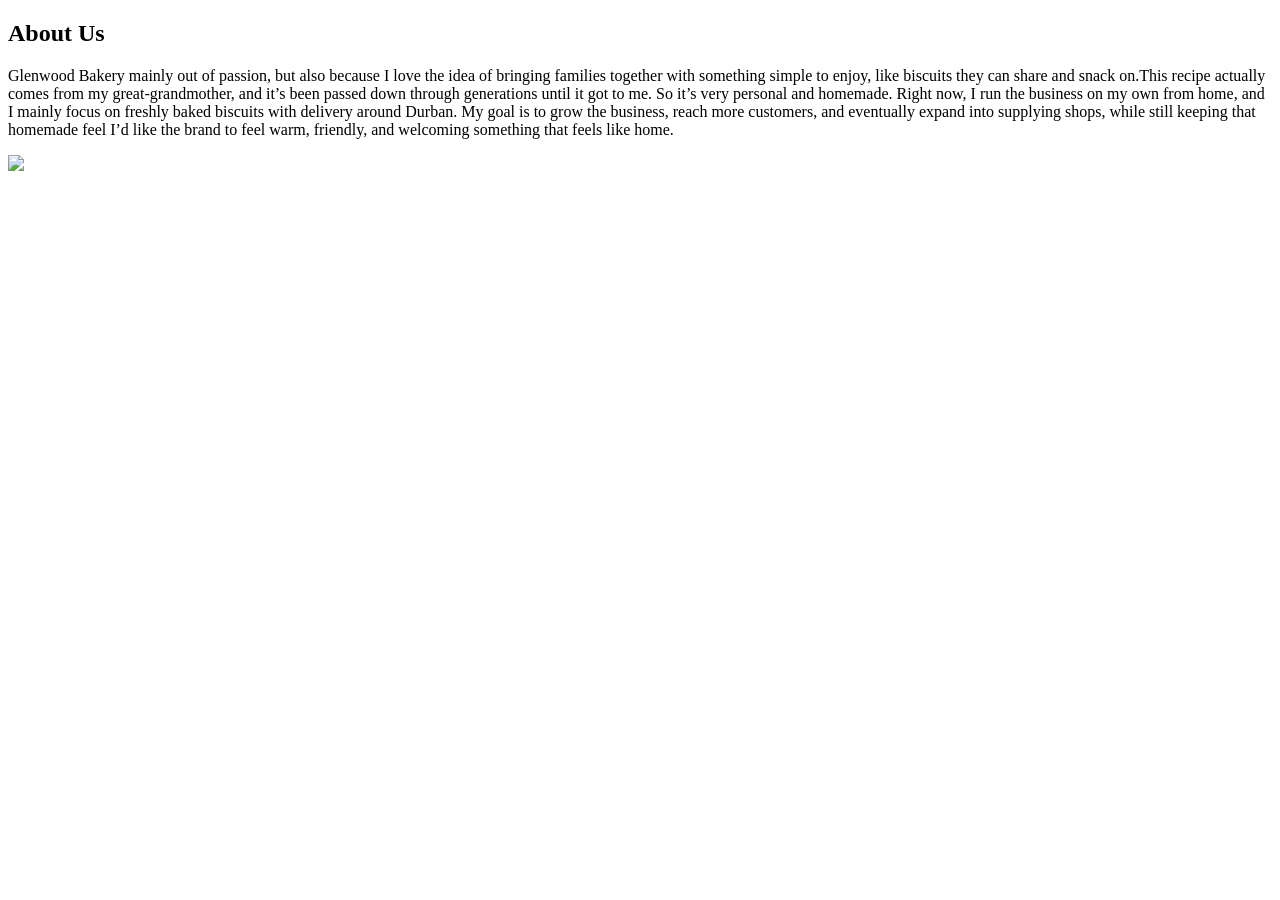
==== about.html @ 4ea92df1 "Initial commit" ====
<!DOCTYPE html>
<main>

    <section>
        <h2>About Us</h2>
        <p>
             Glenwood Bakery  mainly out of passion, but also because I love the idea of bringing families together with something simple to enjoy, like biscuits they can share and snack on.This recipe actually comes from my great-grandmother, and it’s been passed down through generations until it got to me. So it’s very personal and homemade.
            Right now, I run the business on my own from home, and I mainly focus on freshly baked biscuits with delivery around Durban.
            My goal is to grow the business, reach more customers, and eventually expand into supplying shops, while still keeping that homemade feel
            I’d like the brand to feel warm, friendly, and welcoming something that feels like home. 
        </p>
    </section>

    <section>
        <img src="images/bakery.jpg" width="250">
    </section>

</main>
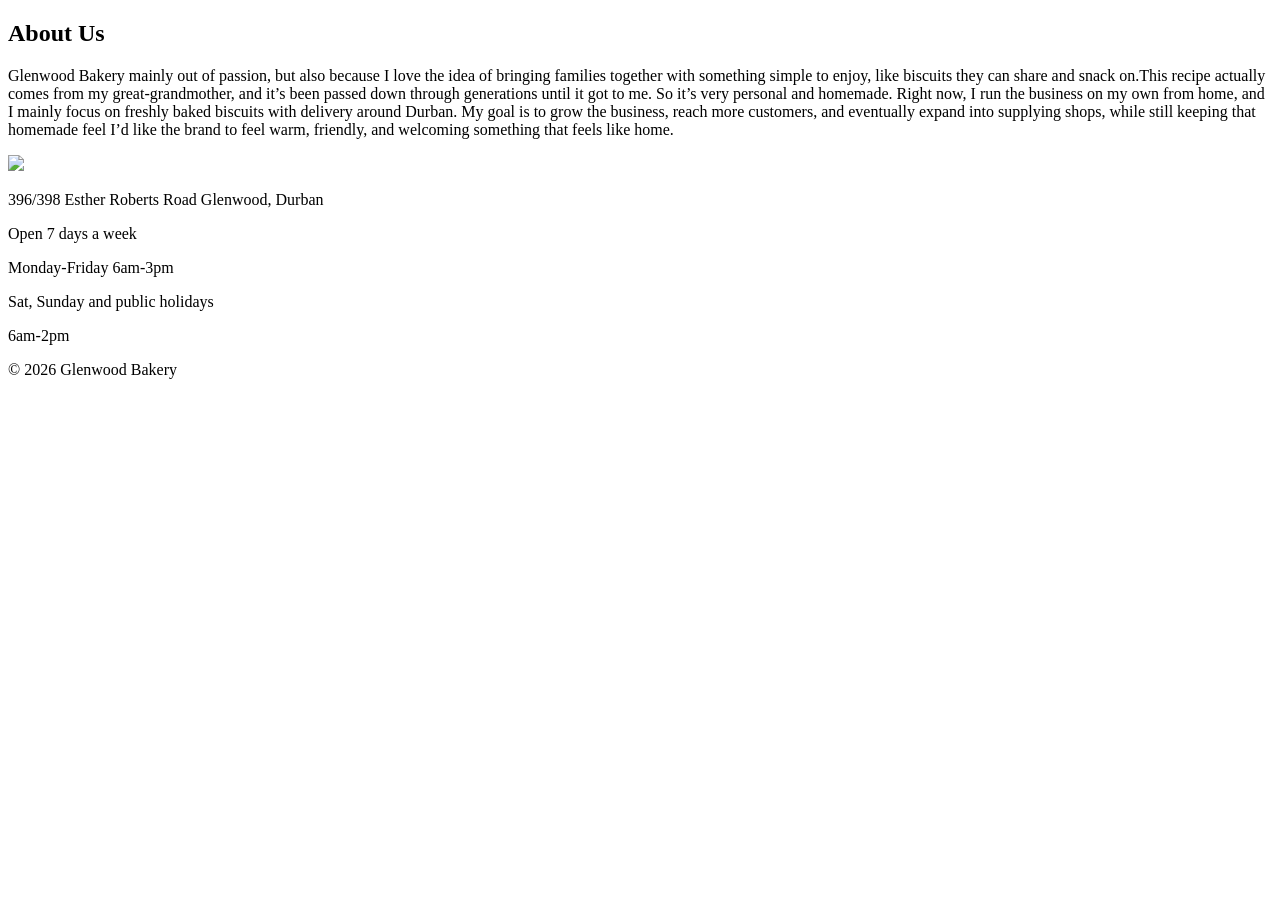
==== commit ee56e8ea: "ADDED FOOTER" ====
--- a/about.html
+++ b/about.html
@@ -15,4 +15,15 @@
         <img src="images/bakery.jpg" width="250">
     </section>
 
-</main>+</main>
+<footer>
+    <p>396/398 Esther Roberts Road
+Glenwood, Durban</p>
+    <p>Open 7 days  a week</p>
+     <p>Monday-Friday 6am-3pm</p>
+     <p>Sat, Sunday and public holidays </p>
+    <p>6am-2pm</p>
+    <p>&copy; 2026 Glenwood Bakery</p>
+</footer>
+
+</body>
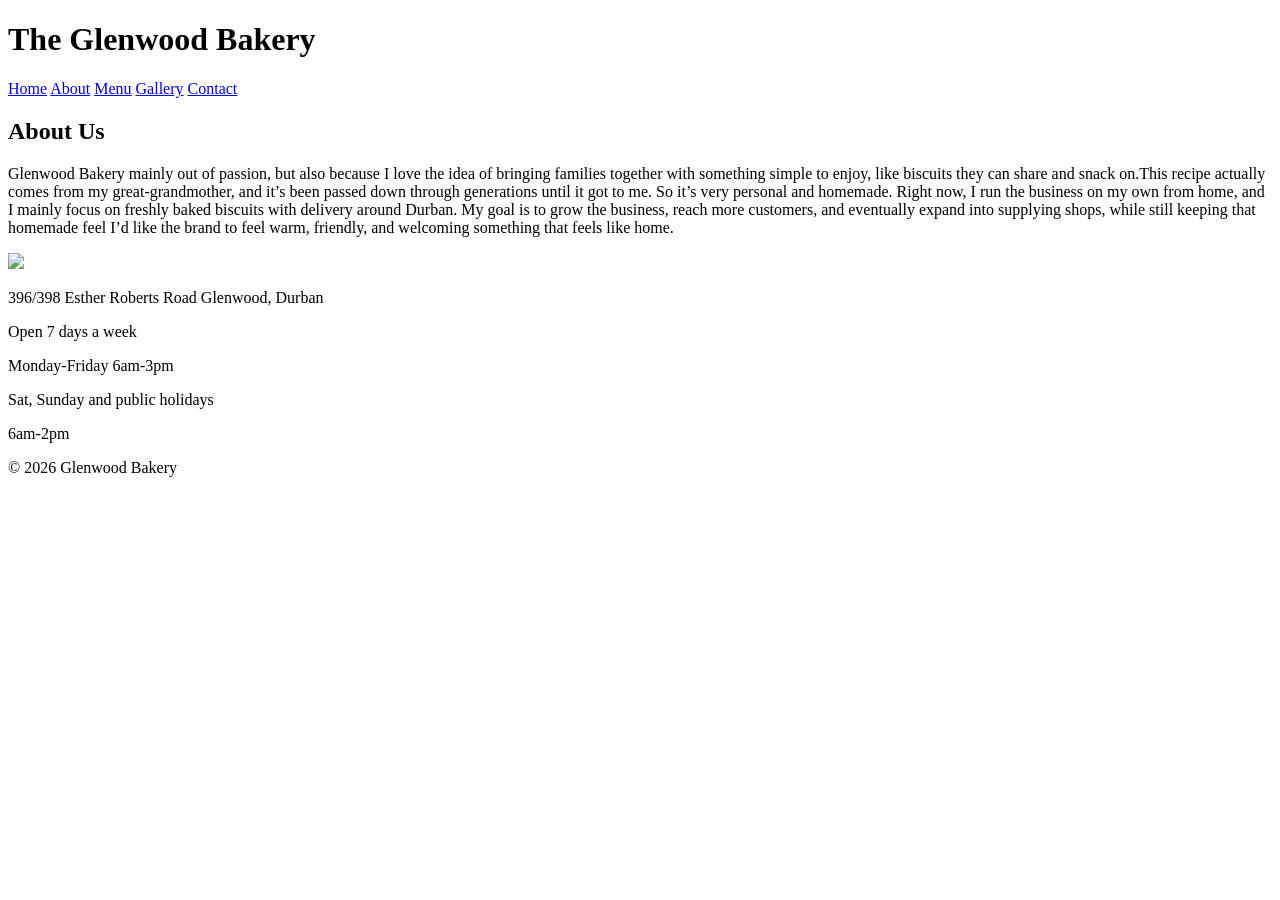
==== commit f775219f: "ADDED MY HEADER" ====
--- a/about.html
+++ b/about.html
@@ -1,5 +1,17 @@
 <!DOCTYPE html>
 <main>
+    <header>
+    
+    <h1>The Glenwood Bakery</h1>
+    
+    <nav>
+        <a href="index.html">Home</a>
+        <a href="about.html">About</a>
+        <a href="menu.html">Menu</a>
+        <a href="gallery.html">Gallery</a>
+        <a href="contact.html">Contact</a>
+    </nav>
+</header>
 
     <section>
         <h2>About Us</h2>
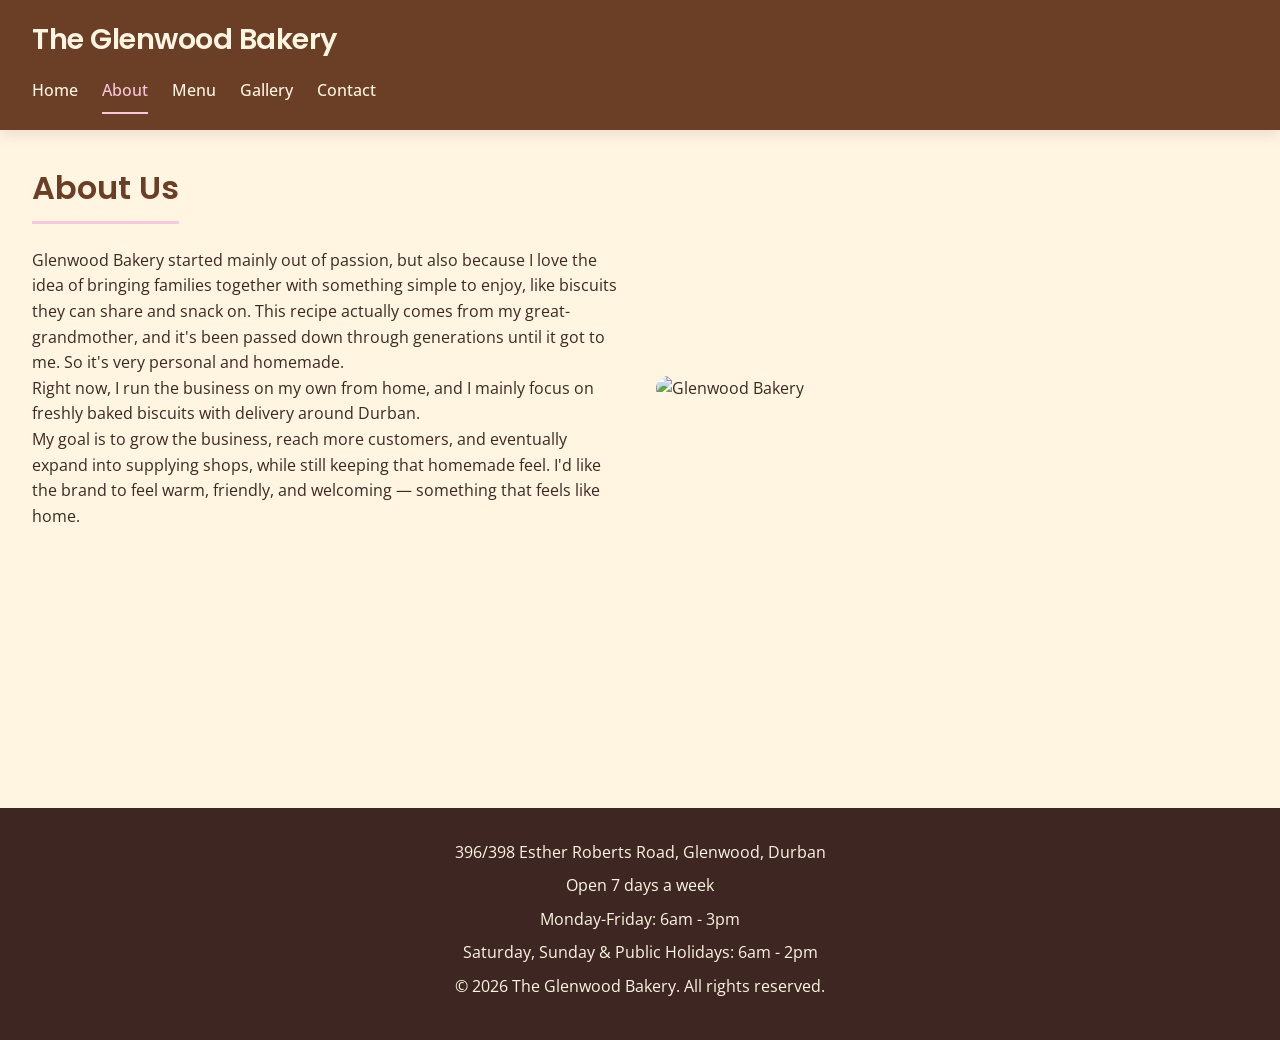
==== commit c6af6de0: "changes in all 4 pages" ====
--- a/about.html
+++ b/about.html
@@ -1,41 +1,48 @@
 <!DOCTYPE html>
-<main>
-    <header>
-    
+<html lang="en">
+<head>
+    <meta charset="UTF-8">
+    <meta name="viewport" content="width=device-width, initial-scale=1.0">
+    <title>The Glenwood Bakery - About</title>
+    <link href="https://fonts.googleapis.com/css2?family=Open+Sans:wght@300;400;500;600;700&family=Poppins:wght@400;500;600;700&display=swap" rel="stylesheet">
+    <link rel="stylesheet" href="css/style.css">
+</head>
+<body>
+
+<header>
     <h1>The Glenwood Bakery</h1>
-    
     <nav>
         <a href="index.html">Home</a>
-        <a href="about.html">About</a>
+        <a href="about.html" class="active">About</a>
         <a href="menu.html">Menu</a>
         <a href="gallery.html">Gallery</a>
         <a href="contact.html">Contact</a>
     </nav>
 </header>
 
+<main>
     <section>
         <h2>About Us</h2>
-        <p>
-             Glenwood Bakery  mainly out of passion, but also because I love the idea of bringing families together with something simple to enjoy, like biscuits they can share and snack on.This recipe actually comes from my great-grandmother, and it’s been passed down through generations until it got to me. So it’s very personal and homemade.
-            Right now, I run the business on my own from home, and I mainly focus on freshly baked biscuits with delivery around Durban.
-            My goal is to grow the business, reach more customers, and eventually expand into supplying shops, while still keeping that homemade feel
-            I’d like the brand to feel warm, friendly, and welcoming something that feels like home. 
-        </p>
+        <div style="display: flex; flex-wrap: wrap; gap: 2rem; align-items: center;">
+            <div style="flex: 1;">
+                <p>Glenwood Bakery started mainly out of passion, but also because I love the idea of bringing families together with something simple to enjoy, like biscuits they can share and snack on. This recipe actually comes from my great-grandmother, and it's been passed down through generations until it got to me. So it's very personal and homemade.</p>
+                <p>Right now, I run the business on my own from home, and I mainly focus on freshly baked biscuits with delivery around Durban.</p>
+                <p>My goal is to grow the business, reach more customers, and eventually expand into supplying shops, while still keeping that homemade feel. I'd like the brand to feel warm, friendly, and welcoming — something that feels like home.</p>
+            </div>
+            <div style="flex: 1;">
+                <img src="images/bakery.jpg" alt="Glenwood Bakery" style="width: 100%; border-radius: 15px;">
+            </div>
+        </div>
     </section>
+</main>
 
-    <section>
-        <img src="images/bakery.jpg" width="250">
-    </section>
-
-</main>
 <footer>
-    <p>396/398 Esther Roberts Road
-Glenwood, Durban</p>
-    <p>Open 7 days  a week</p>
-     <p>Monday-Friday 6am-3pm</p>
-     <p>Sat, Sunday and public holidays </p>
-    <p>6am-2pm</p>
-    <p>&copy; 2026 Glenwood Bakery</p>
+    <p>396/398 Esther Roberts Road, Glenwood, Durban</p>
+    <p>Open 7 days a week</p>
+    <p>Monday-Friday: 6am - 3pm</p>
+    <p>Saturday, Sunday & Public Holidays: 6am - 2pm</p>
+    <p>&copy; 2026 The Glenwood Bakery. All rights reserved.</p>
 </footer>
 
-</body>+</body>
+</html>
--- a/css/style.css
+++ b/css/style.css
@@ -0,0 +1,510 @@
+/* 
+   The Glenwood Bakery - Main Stylesheet
+   Colors: Warm Brown #6B3E26, Cream #FFF5E1, Beige #F3E5AB
+           Caramel #C68E4A, Dark Chocolate #3E2723, Pink #F8C8DC
+   Fonts: Poppins (Headings), Open Sans (Body) */
+
+/* ---------- CSS Reset ---------- */
+* {
+    margin: 0;
+    padding: 0;
+    box-sizing: border-box;
+}
+
+/* ---------- Base Styles ---------- */
+body {
+    font-family: 'Open Sans', sans-serif;
+    background-color: #FFF5E1;  /* Cream background */
+    color: #3E2723;              /* Dark chocolate text */
+    line-height: 1.6;
+}
+
+h1, h2, h3, h4, h5, h6 {
+    font-family: 'Poppins', sans-serif;
+    font-weight: 600;
+    color: #6B3E26;              /* Warm brown headings */
+    margin-bottom: 1rem;
+}
+
+h1 {
+    font-size: 2.5rem;
+    letter-spacing: -0.5px;
+}
+
+h2 {
+    font-size: 2rem;
+    border-bottom: 3px solid #F8C8DC;  /* Pink accent underline */
+    display: inline-block;
+    padding-bottom: 0.5rem;
+    margin-bottom: 1.5rem;
+}
+
+h3 {
+    font-size: 1.5rem;
+    color: #C68E4A;              /* Caramel subheadings */
+}
+
+a {
+    text-decoration: none;
+    color: #6B3E26;
+    transition: all 0.3s ease;
+}
+
+a:hover {
+    color: #C68E4A;
+}
+
+/* ---------- Header & Navigation ---------- */
+header {
+    background-color: #6B3E26;   /* Warm brown header */
+    padding: 1rem 2rem;
+    position: sticky;
+    top: 0;
+    z-index: 100;
+    box-shadow: 0 4px 15px rgba(0,0,0,0.1);
+}
+
+header h1 {
+    color: #FFF5E1;              /* Cream text on brown */
+    margin-bottom: 0.5rem;
+    font-size: 1.8rem;
+}
+
+nav {
+    display: flex;
+    gap: 1.5rem;
+    flex-wrap: wrap;
+}
+
+nav a {
+    color: #FFF5E1;
+    font-weight: 500;
+    padding: 0.5rem 0;
+}
+
+nav a:hover {
+    color: #F8C8DC;              /* Pink on hover */
+    transform: translateY(-2px);
+}
+
+/* ---------- Main Content Container ---------- */
+main {
+    max-width: 1200px;
+    margin: 0 auto;
+    padding: 2rem;
+    min-height: 70vh;
+}
+
+/* ---------- Hero Section (Homepage) ---------- */
+.hero {
+    background: linear-gradient(135deg, #6B3E26 0%, #C68E4A 100%);
+    padding: 4rem 2rem;
+    text-align: center;
+    border-radius: 20px;
+    margin-bottom: 2rem;
+    color: #FFF5E1;
+}
+
+.hero h2 {
+    color: #FFF5E1;
+    border-bottom: none;
+    font-size: 3rem;
+    margin-bottom: 1rem;
+}
+
+.hero .btn {
+    background-color: #F8C8DC;
+    color: #6B3E26;
+    padding: 0.8rem 2rem;
+    border-radius: 50px;
+    font-weight: bold;
+    display: inline-block;
+    margin-top: 1rem;
+}
+
+.hero .btn:hover {
+    background-color: #FFF5E1;
+    transform: scale(1.05);
+}
+
+/* ---------- Category Grid (Homepage Products) ---------- */
+.category-grid {
+    display: grid;
+    grid-template-columns: repeat(4, 1fr);
+    gap: 1.5rem;
+    margin: 2rem 0;
+}
+
+.category-card {
+    background-color: #F3E5AB;   /* Soft beige */
+    padding: 1rem;
+    text-align: center;
+    border-radius: 15px;
+    transition: transform 0.3s ease, box-shadow 0.3s ease;
+}
+
+.category-card:hover {
+    transform: translateY(-5px);
+    box-shadow: 0 10px 25px rgba(0,0,0,0.1);
+}
+
+.category-card img {
+    width: 100%;
+    max-width: 150px;
+    height: auto;
+    border-radius: 50%;
+    margin-bottom: 0.5rem;
+}
+
+.category-card p {
+    font-weight: 600;
+    color: #6B3E26;
+}
+
+/* ---------- Menu Grid Layout ---------- */
+.menu-grid {
+    display: grid;
+    grid-template-columns: repeat(auto-fill, minmax(280px, 1fr));
+    gap: 2rem;
+}
+
+.menu-item {
+    background-color: #FFF5E1;
+    border: 1px solid #F3E5AB;
+    border-radius: 15px;
+    padding: 1rem;
+    text-align: center;
+    transition: all 0.3s ease;
+    box-shadow: 0 2px 8px rgba(0,0,0,0.05);
+}
+
+.menu-item:hover {
+    box-shadow: 0 8px 20px rgba(0,0,0,0.1);
+    transform: translateY(-3px);
+}
+
+.menu-item img {
+    width: 100%;
+    height: 180px;
+    object-fit: cover;
+    border-radius: 10px;
+    margin-bottom: 0.75rem;
+}
+
+.menu-item h4 {
+    font-size: 1.1rem;
+    margin-bottom: 0.5rem;
+}
+
+.menu-item .price {
+    color: #C68E4A;
+    font-weight: bold;
+    font-size: 1.2rem;
+}
+
+/* ---------- Gallery Grid ---------- */
+.gallery-grid {
+    display: grid;
+    grid-template-columns: repeat(3, 1fr);
+    gap: 1.5rem;
+}
+
+.gallery-item {
+    overflow: hidden;
+    border-radius: 12px;
+    transition: transform 0.3s ease;
+}
+
+.gallery-item:hover {
+    transform: scale(1.02);
+}
+
+.gallery-item img {
+    width: 100%;
+    height: 250px;
+    object-fit: cover;
+    transition: transform 0.5s ease;
+}
+
+.gallery-item:hover img {
+    transform: scale(1.05);
+}
+
+/* Gallery Filter Buttons */
+.filter-buttons {
+    display: flex;
+    gap: 1rem;
+    justify-content: center;
+    margin-bottom: 2rem;
+    flex-wrap: wrap;
+}
+
+.filter-btn {
+    background-color: #F3E5AB;
+    border: none;
+    padding: 0.5rem 1.5rem;
+    border-radius: 50px;
+    cursor: pointer;
+    font-family: 'Poppins', sans-serif;
+    font-weight: 500;
+    color: #6B3E26;
+    transition: all 0.3s ease;
+}
+
+.filter-btn:hover, .filter-btn.active {
+    background-color: #6B3E26;
+    color: #FFF5E1;
+}
+
+/* ---------- Contact Form ---------- */
+.contact-form {
+    background-color: #F3E5AB;
+    padding: 2rem;
+    border-radius: 20px;
+    max-width: 600px;
+    margin: 0 auto;
+}
+
+.form-group {
+    margin-bottom: 1.2rem;
+}
+
+.form-group label {
+    display: block;
+    margin-bottom: 0.5rem;
+    font-weight: 600;
+    color: #6B3E26;
+}
+
+.form-group input,
+.form-group textarea {
+    width: 100%;
+    padding: 0.8rem;
+    border: 2px solid #FFF5E1;
+    border-radius: 10px;
+    font-family: 'Open Sans', sans-serif;
+    transition: border-color 0.3s ease;
+}
+
+.form-group input:focus,
+.form-group textarea:focus {
+    outline: none;
+    border-color: #C68E4A;
+}
+
+.btn-submit {
+    background-color: #6B3E26;
+    color: #FFF5E1;
+    border: none;
+    padding: 0.8rem 2rem;
+    border-radius: 50px;
+    cursor: pointer;
+    font-weight: bold;
+    width: 100%;
+    transition: background-color 0.3s ease;
+}
+
+.btn-submit:hover {
+    background-color: #C68E4A;
+}
+
+/* ---------- Contact Info Cards ---------- */
+.contact-info {
+    display: grid;
+    grid-template-columns: repeat(auto-fit, minmax(250px, 1fr));
+    gap: 1.5rem;
+    margin-bottom: 2rem;
+}
+
+.info-card {
+    background-color: #F3E5AB;
+    padding: 1.5rem;
+    text-align: center;
+    border-radius: 15px;
+}
+
+.info-card h3 {
+    margin-bottom: 0.5rem;
+}
+
+/* ---------- Call to Action Section ---------- */
+.cta-section {
+    background-color: #F8C8DC;
+    text-align: center;
+    padding: 3rem;
+    border-radius: 20px;
+    margin: 2rem 0;
+}
+
+.cta-section p {
+    font-size: 1.3rem;
+    font-weight: 500;
+    margin-bottom: 1rem;
+}
+
+.cta-section .btn {
+    background-color: #6B3E26;
+    color: #FFF5E1;
+    padding: 0.8rem 2rem;
+    border-radius: 50px;
+    display: inline-block;
+}
+
+/* ---------- Footer ---------- */
+footer {
+    background-color: #3E2723;   /* Dark chocolate */
+    color: #FFF5E1;
+    text-align: center;
+    padding: 2rem;
+    margin-top: 3rem;
+}
+
+footer p {
+    margin-bottom: 0.5rem;
+}
+
+/* ============================================================
+   RESPONSIVE DESIGN - MEDIA QUERIES
+   ============================================================ */
+
+/* ---------- TABLET BREAKPOINT (max-width: 768px) ---------- */
+@media screen and (max-width: 768px) {
+    
+    h1 {
+        font-size: 1.8rem;
+    }
+    
+    h2 {
+        font-size: 1.5rem;
+    }
+    
+    main {
+        padding: 1.5rem;
+    }
+    
+    /* Navigation becomes column on tablet */
+    nav {
+        flex-direction: column;
+        gap: 0.5rem;
+    }
+    
+    /* Hero section adjustments */
+    .hero h2 {
+        font-size: 2rem;
+    }
+    
+    .hero {
+        padding: 2rem 1rem;
+    }
+    
+    /* 2-column grid on tablet */
+    .category-grid {
+        grid-template-columns: repeat(2, 1fr);
+    }
+    
+    .gallery-grid {
+        grid-template-columns: repeat(2, 1fr);
+    }
+    
+    .menu-grid {
+        grid-template-columns: repeat(2, 1fr);
+    }
+}
+
+/* ---------- MOBILE BREAKPOINT (max-width: 480px) ---------- */
+@media screen and (max-width: 480px) {
+    
+    header {
+        padding: 1rem;
+        text-align: center;
+    }
+    
+    nav {
+        flex-direction: column;
+        align-items: center;
+        gap: 0.5rem;
+    }
+    
+    /* Single column layout on mobile */
+    .category-grid {
+        grid-template-columns: 1fr;
+    }
+    
+    .gallery-grid {
+        grid-template-columns: 1fr;
+    }
+    
+    .menu-grid {
+        grid-template-columns: 1fr;
+    }
+    
+    .contact-info {
+        grid-template-columns: 1fr;
+    }
+    
+    .hero h2 {
+        font-size: 1.5rem;
+    }
+    
+    .hero .btn, .cta-section .btn {
+        padding: 0.6rem 1.5rem;
+        font-size: 0.9rem;
+    }
+    
+    .menu-item img {
+        height: 150px;
+    }
+    
+    .gallery-item img {
+        height: 200px;
+    }
+    
+    .filter-buttons {
+        gap: 0.5rem;
+    }
+    
+    .filter-btn {
+        padding: 0.3rem 1rem;
+        font-size: 0.8rem;
+    }
+    
+    footer {
+        padding: 1.5rem;
+        font-size: 0.8rem;
+    }
+}
+
+/* ---------- LARGE DESKTOP BREAKPOINT (min-width: 1200px) ---------- */
+@media screen and (min-width: 1200px) {
+    
+    main {
+        max-width: 1400px;
+    }
+    
+    .category-grid {
+        grid-template-columns: repeat(4, 1fr);
+    }
+    
+    .gallery-grid {
+        grid-template-columns: repeat(3, 1fr);
+    }
+}
+
+/* ---------- Utility Classes ---------- */
+.text-center {
+    text-align: center;
+}
+
+.mt-2 {
+    margin-top: 1rem;
+}
+
+.mb-2 {
+    margin-bottom: 1rem;
+}
+
+/* Active navigation link styling */
+nav a.active {
+    color: #F8C8DC;
+    border-bottom: 2px solid #F8C8DC;
+}
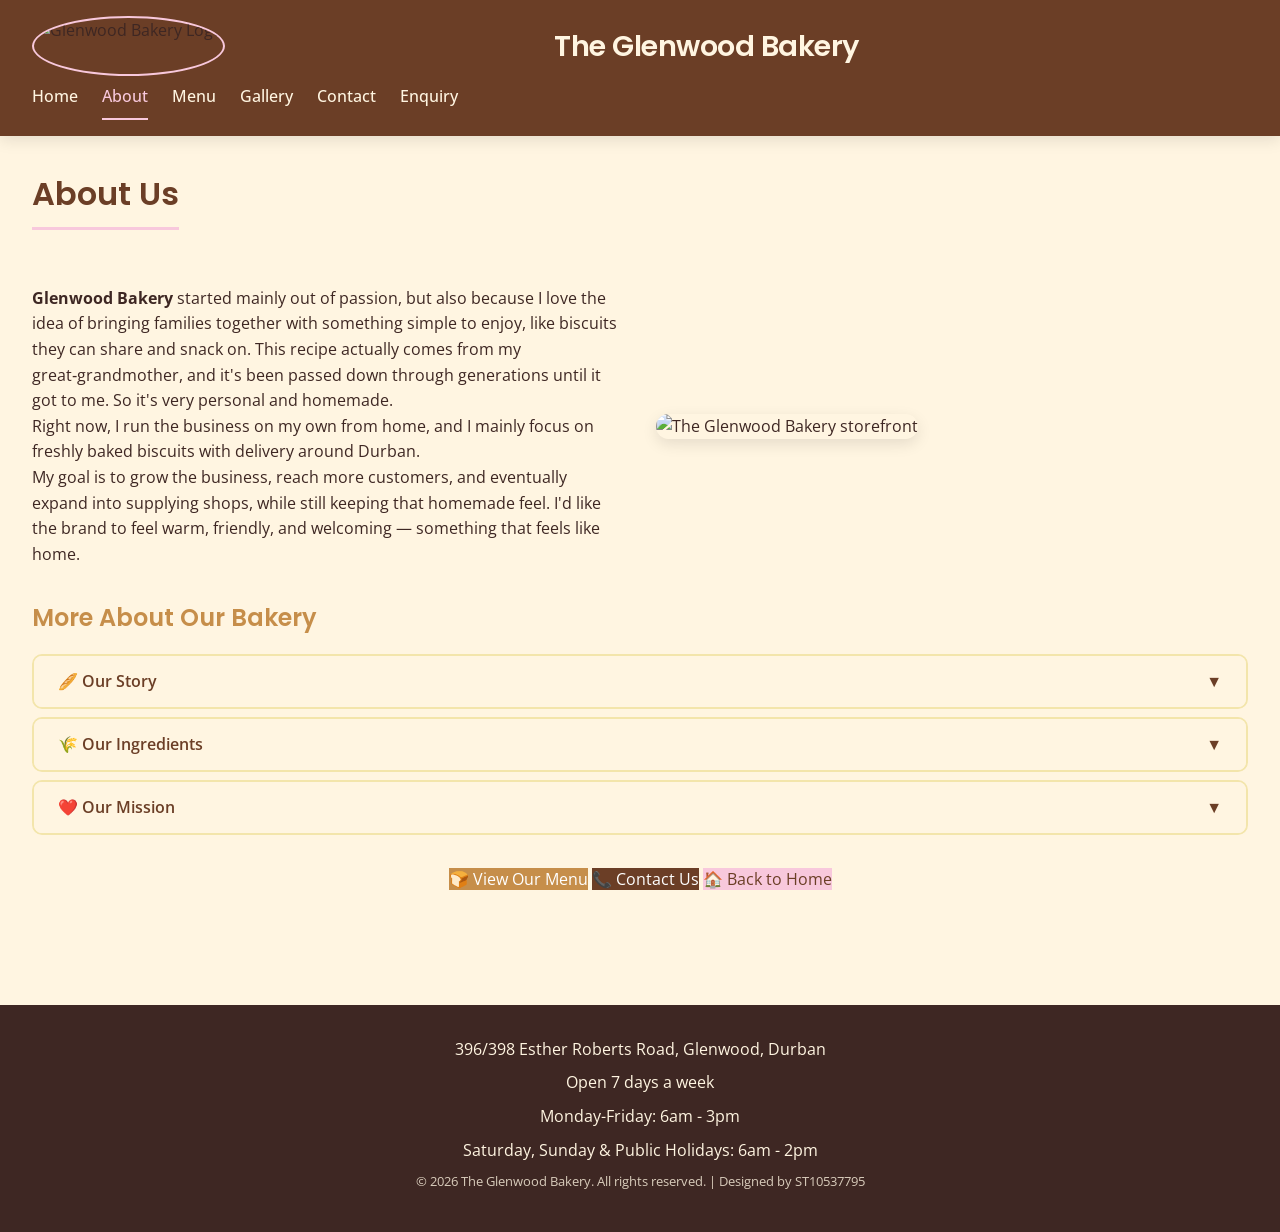
==== commit 9bd0febc: "Enhance about.html with SEO and styling updates" ====
--- a/about.html
+++ b/about.html
@@ -1,48 +1,190 @@
 <!DOCTYPE html>
+<!-- ============================================================
+     FILE: about.html (About Page)
+     AUTHOR: Samkelo Xaba
+     STUDENT #: ST10537795
+     PURPOSE: Tell the story of The Glenwood Bakery
+     ============================================================ -->
 <html lang="en">
 <head>
     <meta charset="UTF-8">
     <meta name="viewport" content="width=device-width, initial-scale=1.0">
+    <!-- ===== SEO META TAGS ===== -->
+    <meta name="description" content="Learn about The Glenwood Bakery – a family‑run business in Durban baking homemade biscuits, croissants, and cakes with a personal touch.">
+    <meta name="keywords" content="about bakery, homemade biscuits, family recipe, Durban bakery, Glenwood, fresh baked goods">
     <title>The Glenwood Bakery - About</title>
+    
+    <!-- Google Fonts -->
     <link href="https://fonts.googleapis.com/css2?family=Open+Sans:wght@300;400;500;600;700&family=Poppins:wght@400;500;600;700&display=swap" rel="stylesheet">
     <link rel="stylesheet" href="css/style.css">
+    
+    <style>
+        /* ===== ABOUT PAGE STYLES ===== */
+        .about-content {
+            display: flex;
+            flex-wrap: wrap;
+            gap: 2rem;
+            align-items: center;
+            margin: 2rem 0;
+        }
+        .about-text {
+            flex: 1;
+        }
+        .about-image {
+            flex: 1;
+        }
+        .about-image img {
+            width: 100%;
+            border-radius: 15px;
+            box-shadow: 0 5px 15px rgba(0,0,0,0.1);
+        }
+        /* Accordion */
+        .accordion-item {
+            border: 2px solid #F3E5AB;
+            border-radius: 10px;
+            margin: 0.5rem 0;
+            overflow: hidden;
+        }
+        .accordion-header {
+            background: #FFF5E1;
+            padding: 0.8rem 1.5rem;
+            cursor: pointer;
+            font-weight: 600;
+            color: #6B3E26;
+            transition: background 0.3s;
+            display: flex;
+            justify-content: space-between;
+        }
+        .accordion-header:hover {
+            background: #F3E5AB;
+        }
+        .accordion-header .arrow {
+            transition: transform 0.3s;
+        }
+        .accordion-header.active .arrow {
+            transform: rotate(180deg);
+        }
+        .accordion-body {
+            max-height: 0;
+            overflow: hidden;
+            transition: max-height 0.4s ease, padding 0.3s ease;
+            padding: 0 1.5rem;
+            background: #FFF5E1;
+        }
+        .accordion-body.open {
+            max-height: 300px;
+            padding: 1rem 1.5rem;
+        }
+        @media screen and (max-width: 768px) {
+            .about-content {
+                flex-direction: column;
+            }
+        }
+    </style>
 </head>
 <body>
 
+<!-- ===== HEADER (consistent with other pages) ===== -->
 <header>
-    <h1>The Glenwood Bakery</h1>
+    <div style="display: flex; align-items: center; justify-content: space-between; flex-wrap: wrap;">
+        <img src="images/logo.png" alt="Glenwood Bakery Logo" style="height: 60px; width: auto; border-radius: 50%; border: 2px solid #F8C8DC;">
+        <h1 style="margin: 0; flex: 1; text-align: center;">The Glenwood Bakery</h1>
+        <div style="width: 60px;"></div>
+    </div>
     <nav>
         <a href="index.html">Home</a>
         <a href="about.html" class="active">About</a>
         <a href="menu.html">Menu</a>
         <a href="gallery.html">Gallery</a>
         <a href="contact.html">Contact</a>
+        <a href="enquiry.html">Enquiry</a> <!-- new -->
     </nav>
 </header>
 
 <main>
     <section>
         <h2>About Us</h2>
-        <div style="display: flex; flex-wrap: wrap; gap: 2rem; align-items: center;">
-            <div style="flex: 1;">
-                <p>Glenwood Bakery started mainly out of passion, but also because I love the idea of bringing families together with something simple to enjoy, like biscuits they can share and snack on. This recipe actually comes from my great-grandmother, and it's been passed down through generations until it got to me. So it's very personal and homemade.</p>
+        <div class="about-content">
+            <div class="about-text">
+                <p><strong>Glenwood Bakery</strong> started mainly out of passion, but also because I love the idea of bringing families together with something simple to enjoy, like biscuits they can share and snack on. This recipe actually comes from my great‑grandmother, and it's been passed down through generations until it got to me. So it's very personal and homemade.</p>
                 <p>Right now, I run the business on my own from home, and I mainly focus on freshly baked biscuits with delivery around Durban.</p>
                 <p>My goal is to grow the business, reach more customers, and eventually expand into supplying shops, while still keeping that homemade feel. I'd like the brand to feel warm, friendly, and welcoming — something that feels like home.</p>
             </div>
-            <div style="flex: 1;">
-                <img src="images/bakery.jpg" alt="Glenwood Bakery" style="width: 100%; border-radius: 15px;">
+            <div class="about-image">
+                <img src="images/bakery.jpg" alt="The Glenwood Bakery storefront" loading="lazy">
             </div>
+        </div>
+
+        <!-- ===== ACCORDION (Interactive Element) ===== -->
+        <h3 style="margin-top: 2rem;">More About Our Bakery</h3>
+        <div class="accordion">
+            <div class="accordion-item">
+                <div class="accordion-header" onclick="toggleAccordion(this)">
+                    <span>🥖 Our Story</span>
+                    <span class="arrow">▼</span>
+                </div>
+                <div class="accordion-body">
+                    <p>Our journey began in a small kitchen in Glenwood, Durban, where the smell of freshly baked biscuits filled the air. What started as a family tradition has grown into a beloved local bakery. Every recipe is tested and perfected to bring you the taste of home.</p>
+                </div>
+            </div>
+            <div class="accordion-item">
+                <div class="accordion-header" onclick="toggleAccordion(this)">
+                    <span>🌾 Our Ingredients</span>
+                    <span class="arrow">▼</span>
+                </div>
+                <div class="accordion-body">
+                    <p>We use only the finest ingredients – real butter, free‑range eggs, and locally sourced flour. No preservatives, no artificial flavours. Just honest, wholesome baking.</p>
+                </div>
+            </div>
+            <div class="accordion-item">
+                <div class="accordion-header" onclick="toggleAccordion(this)">
+                    <span>❤️ Our Mission</span>
+                    <span class="arrow">▼</span>
+                </div>
+                <div class="accordion-body">
+                    <p>To share the joy of homemade baking with every customer. We believe that good food brings people together, and we strive to make every bite a memory.</p>
+                </div>
+            </div>
+        </div>
+
+        <!-- ===== CALL-TO-ACTION BUTTONS ===== -->
+        <div style="text-align: center; margin: 2rem 0;">
+            <a href="menu.html" class="btn" style="background-color: #C68E4A; color: white;">🍞 View Our Menu</a>
+            <a href="contact.html" class="btn" style="background-color: #6B3E26; color: white;">📞 Contact Us</a>
+            <a href="index.html" class="btn" style="background-color: #F8C8DC; color: #6B3E26;">🏠 Back to Home</a>
         </div>
     </section>
 </main>
 
+<!-- ===== FOOTER ===== -->
 <footer>
     <p>396/398 Esther Roberts Road, Glenwood, Durban</p>
     <p>Open 7 days a week</p>
     <p>Monday-Friday: 6am - 3pm</p>
     <p>Saturday, Sunday & Public Holidays: 6am - 2pm</p>
-    <p>&copy; 2026 The Glenwood Bakery. All rights reserved.</p>
+    <p style="font-size: 0.8rem; opacity: 0.8;">&copy; 2026 The Glenwood Bakery. All rights reserved. | Designed by ST10537795</p>
 </footer>
 
+<script src="js/script.js"></script>
+
+<!-- ===== ACCORDION SCRIPT ===== -->
+<script>
+    function toggleAccordion(header) {
+        // Toggle active class on header (for arrow rotation)
+        header.classList.toggle('active');
+        const body = header.nextElementSibling;
+        body.classList.toggle('open');
+        // Close other accordions (optional – uncomment if you want only one open at a time)
+        /*
+        const allHeaders = document.querySelectorAll('.accordion-header');
+        allHeaders.forEach(h => {
+            if (h !== header) {
+                h.classList.remove('active');
+                h.nextElementSibling.classList.remove('open');
+            }
+        });
+        */
+    }
+</script>
 </body>
-</html>+</html>
